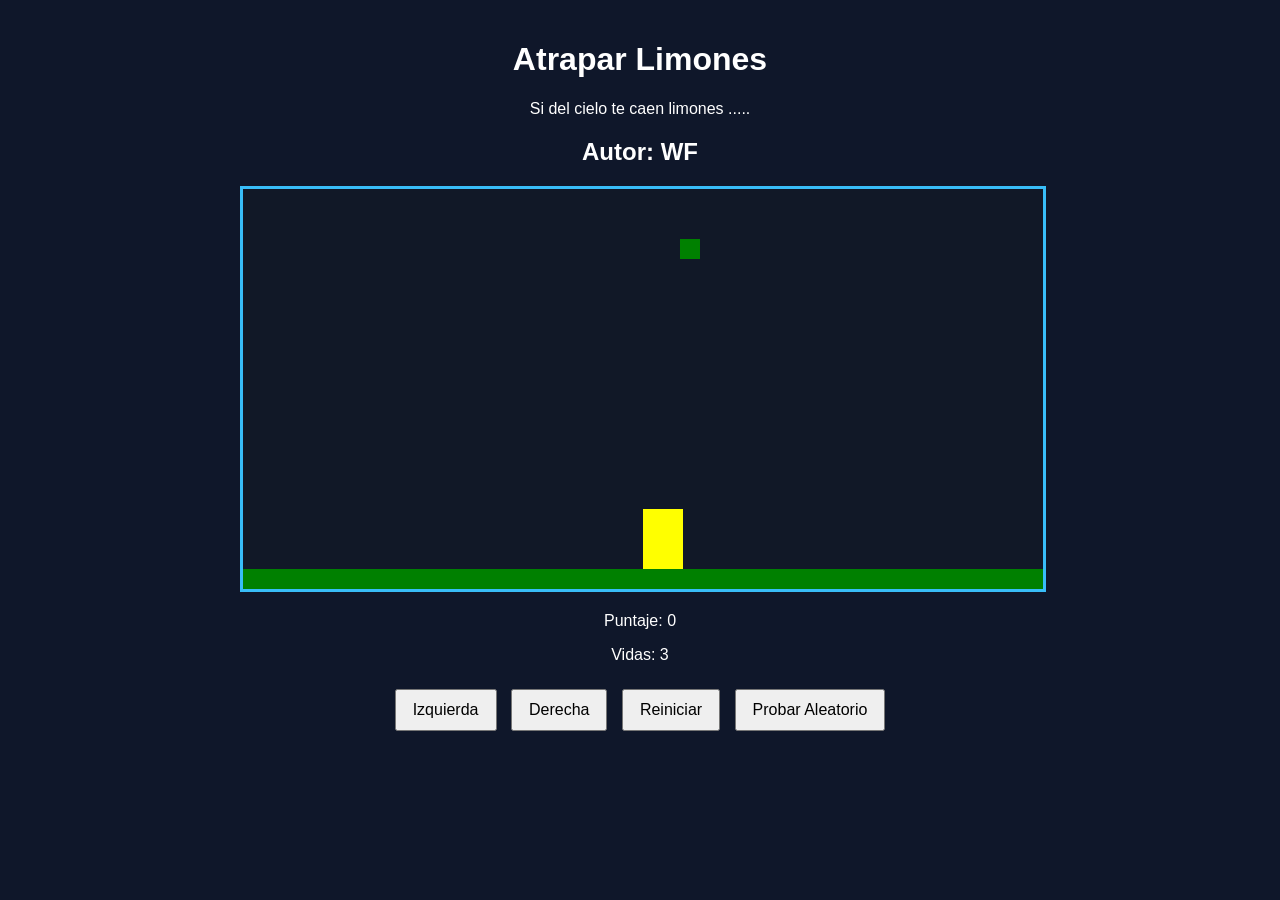
==== index.html @ 56ec03ef "renombrando html" ====
<!DOCTYPE html>
<html>
<head>
  <title>Caza Estrellas</title>
  <link rel="stylesheet" href="limones.css"/>
  <script src="utilis.js"></script>
 
 
</head>
<body onload="iniciar()">
  <div class="contenedor">
    <h1>Atrapar Limones</h1>
    <p>Si del cielo te caen limones ..... </p>
    <h2>Autor: WF</h2>
    <canvas id="areaJuego" width="800" height="400"></canvas>
    
    <div class="panel">
      <p>Puntaje: <span id="txtPuntaje">0</span></p>
      <p>Vidas: <span id="txtVidas">3</span></p>
    </div>
    <div class="botones">
      <button onclick="moverIzquierda()">Izquierda</button>
      <button onclick="moverDerecha()">Derecha</button>
      <button onclick="reiniciar()">Reiniciar</button>
      <button onclick="probarAleatorio()">Probar Aleatorio</button>
    </div>
  </div>
  <script src="limones.js"></script>
</body>
</html>
---- limones.css ----
body {
  font-family: Arial, sans-serif;
  background-color: #0f172a;
  color: white;
  text-align: center;
  margin: 0;
  padding: 20px;
}

.contenedor {
  max-width: 800px;
  margin: 0 auto;
}

canvas {
  background-color: #111827;
  border: 3px solid #38bdf8;
  display: block;
  margin: 20px auto;
}

.panel {
  margin: 20px 0;
}

.botones button {
  margin: 5px;
  padding: 10px 16px;
  font-size: 16px;
  cursor: pointer;
}
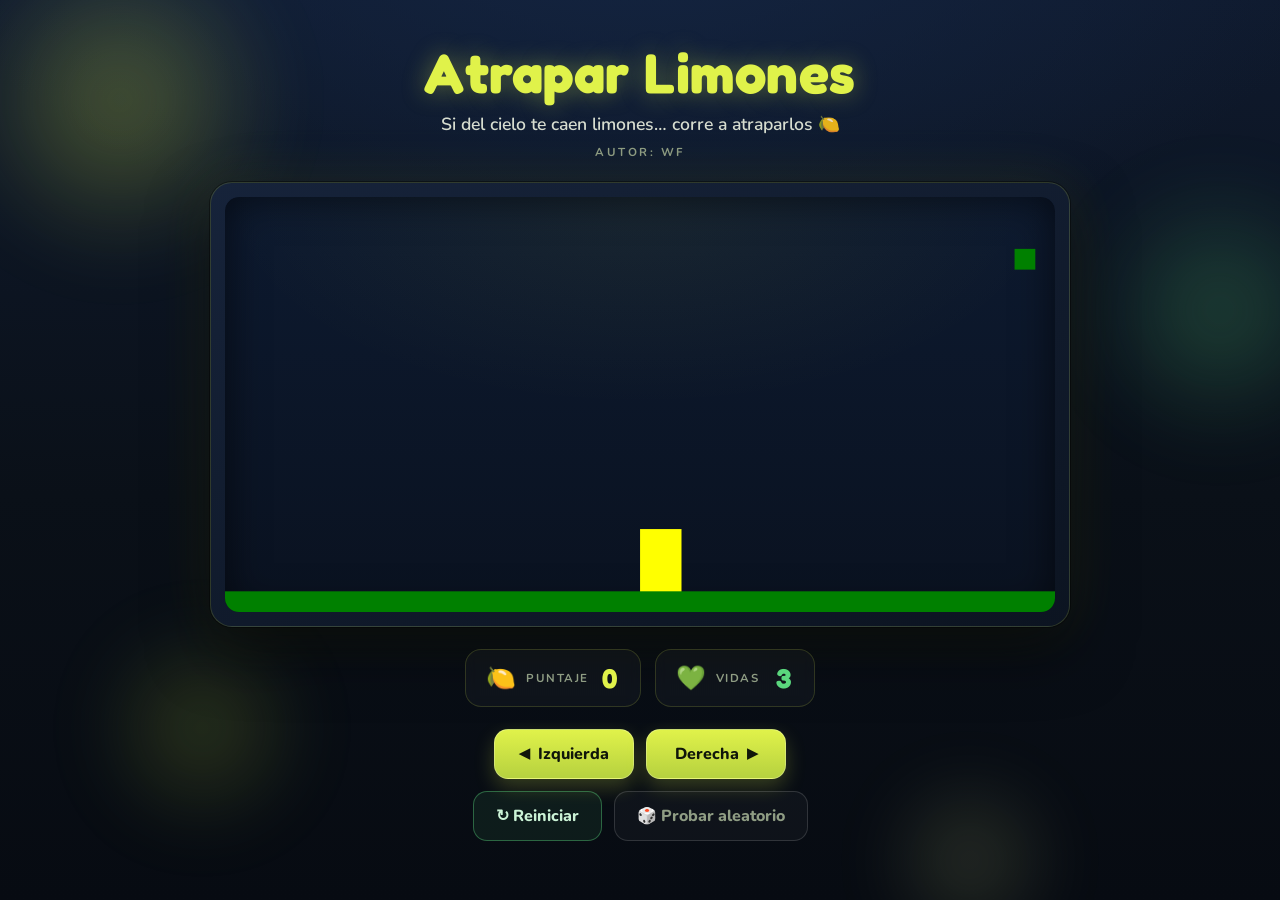
==== commit bdb95886: "aplicacion con IA y modificación en .css y .html para mejorar el juego" ====
--- a/index.html
+++ b/index.html
@@ -1,30 +1,63 @@
 <!DOCTYPE html>
-<html>
+<html lang="es">
 <head>
-  <title>Caza Estrellas</title>
+  <meta charset="UTF-8"/>
+  <meta name="viewport" content="width=device-width, initial-scale=1.0"/>
+  <title>🍋 Atrapar Limones</title>
+
+  <link rel="preconnect" href="https://fonts.googleapis.com"/>
+  <link rel="preconnect" href="https://fonts.gstatic.com" crossorigin/>
+  <link href="https://fonts.googleapis.com/css2?family=Fredoka:wght@400;500;600;700&family=Nunito:wght@400;600;700;800&display=swap" rel="stylesheet"/>
+
   <link rel="stylesheet" href="limones.css"/>
   <script src="utilis.js"></script>
- 
- 
 </head>
 <body onload="iniciar()">
-  <div class="contenedor">
-    <h1>Atrapar Limones</h1>
-    <p>Si del cielo te caen limones ..... </p>
-    <h2>Autor: WF</h2>
-    <canvas id="areaJuego" width="800" height="400"></canvas>
-    
-    <div class="panel">
-      <p>Puntaje: <span id="txtPuntaje">0</span></p>
-      <p>Vidas: <span id="txtVidas">3</span></p>
+
+  <!-- Atmósfera de fondo (decorativa) -->
+  <div class="cielo" aria-hidden="true">
+    <span class="orbe orbe--1"></span>
+    <span class="orbe orbe--2"></span>
+    <span class="orbe orbe--3"></span>
+    <span class="orbe orbe--4"></span>
+  </div>
+
+  <main class="contenedor">
+    <header class="cabecera">
+      <h1 class="titulo">Atrapar Limones</h1>
+      <p class="tagline">Si del cielo te caen limones… corre a atraparlos 🍋</p>
+      <p class="autor">Autor: WF</p>
+    </header>
+
+    <div class="pantalla">
+      <canvas id="areaJuego" width="800" height="400"></canvas>
     </div>
+
+    <section class="hud" aria-label="Marcador">
+      <div class="hud-item">
+        <span class="hud-icono">🍋</span>
+        <span class="hud-label">Puntaje</span>
+        <span class="hud-valor" id="txtPuntaje">0</span>
+      </div>
+      <div class="hud-item">
+        <span class="hud-icono">💚</span>
+        <span class="hud-label">Vidas</span>
+        <span class="hud-valor" id="txtVidas">3</span>
+      </div>
+    </section>
+
     <div class="botones">
-      <button onclick="moverIzquierda()">Izquierda</button>
-      <button onclick="moverDerecha()">Derecha</button>
-      <button onclick="reiniciar()">Reiniciar</button>
-      <button onclick="probarAleatorio()">Probar Aleatorio</button>
+      <div class="controles">
+        <button class="btn btn--dir" onclick="moverIzquierda()"><span class="flecha">◀</span> Izquierda</button>
+        <button class="btn btn--dir" onclick="moverDerecha()">Derecha <span class="flecha">▶</span></button>
+      </div>
+      <div class="acciones">
+        <button class="btn btn--reiniciar" onclick="reiniciar()">↻ Reiniciar</button>
+        <button class="btn btn--probar" onclick="probarAleatorio()">🎲 Probar aleatorio</button>
+      </div>
     </div>
-  </div>
+  </main>
+
   <script src="limones.js"></script>
 </body>
 </html>
--- a/limones.css
+++ b/limones.css
@@ -1,31 +1,287 @@
+/* ============================================================
+   ATRAPAR LIMONES — estilo cítrico nocturno 🍋
+   Limones que caen de un cielo oscuro
+   ============================================================ */
+
+:root {
+  /* Paleta: limón + hoja sobre cielo nocturno */
+  --noche:       #0a1018;                 /* fondo base                */
+  --noche-prof:  #0f1a2e;                 /* azul noche profundo       */
+  --limon:       #e0f24a;                 /* amarillo-lima principal   */
+  --limon-claro: #f4ffa0;                 /* limón pálido              */
+  --hoja:        #5ad67d;                 /* verde hoja                */
+  --corteza:     #b6d13f;                 /* verde cáscara / oliva     */
+  --crema:       #eef3e2;                 /* texto claro cálido        */
+  --niebla:      #8f9d84;                 /* texto atenuado            */
+  --linea:       rgba(224, 242, 74, 0.16); /* bordes tenues cítricos  */
+}
+
+* { box-sizing: border-box; }
+
 body {
-  font-family: Arial, sans-serif;
-  background-color: #0f172a;
-  color: white;
+  font-family: 'Nunito', system-ui, Arial, sans-serif;
+  background:
+    radial-gradient(1200px 600px at 50% -10%, #142542 0%, transparent 60%),
+    linear-gradient(180deg, var(--noche-prof) 0%, var(--noche) 55%, #070b12 100%);
+  background-attachment: fixed;
+  color: var(--crema);
   text-align: center;
   margin: 0;
-  padding: 20px;
-}
-
+  padding: 32px 20px 48px;
+  min-height: 100vh;
+  display: flex;
+  flex-direction: column;
+  align-items: center;
+  justify-content: center;
+  overflow-x: hidden;
+  position: relative;
+}
+
+/* ---- Bokeh cítrico de fondo (atmósfera) ---------------------- */
+.cielo {
+  position: fixed;
+  inset: 0;
+  z-index: -1;
+  pointer-events: none;
+  overflow: hidden;
+}
+.orbe {
+  position: absolute;
+  border-radius: 50%;
+  filter: blur(42px);
+  opacity: 0.35;
+  will-change: transform;
+}
+.orbe--1 {
+  width: 320px; height: 320px;
+  top: -60px; left: -40px;
+  background: radial-gradient(circle, rgba(224, 242, 74, 0.9), transparent 70%);
+  animation: flotar 22s ease-in-out infinite;
+}
+.orbe--2 {
+  width: 260px; height: 260px;
+  top: 20%; right: -70px;
+  background: radial-gradient(circle, rgba(90, 214, 125, 0.8), transparent 70%);
+  animation: flotar 28s ease-in-out infinite reverse;
+}
+.orbe--3 {
+  width: 200px; height: 200px;
+  bottom: 8%; left: 8%;
+  background: radial-gradient(circle, rgba(182, 209, 63, 0.8), transparent 70%);
+  animation: flotar 26s ease-in-out infinite;
+}
+.orbe--4 {
+  width: 160px; height: 160px;
+  bottom: -40px; right: 18%;
+  background: radial-gradient(circle, rgba(244, 255, 160, 0.7), transparent 70%);
+  animation: flotar 20s ease-in-out infinite reverse;
+}
+@keyframes flotar {
+  0%, 100% { transform: translate(0, 0); }
+  50%      { transform: translate(24px, -30px); }
+}
+
+/* ---- Contenedor --------------------------------------------- */
 .contenedor {
-  max-width: 800px;
+  position: relative;
+  width: 100%;
+  max-width: 860px;
   margin: 0 auto;
 }
 
-canvas {
-  background-color: #111827;
-  border: 3px solid #38bdf8;
+/* ---- Cabecera ----------------------------------------------- */
+.cabecera { margin-bottom: 22px; }
+
+.titulo {
+  font-family: 'Fredoka', sans-serif;
+  font-weight: 700;
+  font-size: clamp(2.2rem, 6vw, 3.5rem);
+  line-height: 1.05;
+  margin: 0;
+  letter-spacing: 0.5px;
+  color: var(--limon);
+  text-shadow: 0 0 24px rgba(224, 242, 74, 0.35);
+}
+.tagline {
+  font-size: clamp(0.95rem, 2.4vw, 1.1rem);
+  color: var(--crema);
+  opacity: 0.9;
+  margin: 10px 0 0;
+  font-weight: 600;
+}
+.autor {
+  font-size: 0.72rem;
+  text-transform: uppercase;
+  letter-spacing: 2.5px;
+  color: var(--niebla);
+  margin: 8px 0 0;
+  font-weight: 700;
+}
+
+/* ---- Pantalla / marco del canvas ---------------------------- */
+.pantalla {
+  position: relative;
+  width: 100%;
+  padding: 14px;
+  border-radius: 22px;
+  background: linear-gradient(160deg, #16233a, #0c1421);
+  border: 1px solid var(--linea);
+  box-shadow:
+    0 0 0 1px rgba(0, 0, 0, 0.4),
+    0 24px 60px rgba(0, 0, 0, 0.55),
+    0 0 60px rgba(224, 242, 74, 0.10);
+  animation: resplandor 6s ease-in-out infinite;
+}
+@keyframes resplandor {
+  0%, 100% {
+    box-shadow:
+      0 0 0 1px rgba(0, 0, 0, 0.4),
+      0 24px 60px rgba(0, 0, 0, 0.55),
+      0 0 50px rgba(224, 242, 74, 0.08);
+  }
+  50% {
+    box-shadow:
+      0 0 0 1px rgba(0, 0, 0, 0.4),
+      0 24px 60px rgba(0, 0, 0, 0.55),
+      0 0 80px rgba(224, 242, 74, 0.18);
+  }
+}
+
+/* IMPORTANTE: se conserva el id #areaJuego y sus atributos width/height */
+#areaJuego {
   display: block;
-  margin: 20px auto;
-}
-
-.panel {
-  margin: 20px 0;
-}
-
-.botones button {
-  margin: 5px;
-  padding: 10px 16px;
-  font-size: 16px;
+  width: 100%;
+  height: auto;
+  border-radius: 14px;
+  background:
+    radial-gradient(600px 300px at 50% 0%, rgba(224, 242, 74, 0.06), transparent 70%),
+    linear-gradient(180deg, #0d1a30 0%, #0a1220 100%);
+  box-shadow: inset 0 0 40px rgba(0, 0, 0, 0.6);
+}
+
+/* ---- HUD / marcador ----------------------------------------- */
+.hud {
+  display: flex;
+  gap: 14px;
+  justify-content: center;
+  flex-wrap: wrap;
+  margin: 22px 0;
+}
+.hud-item {
+  display: flex;
+  align-items: center;
+  gap: 10px;
+  padding: 12px 20px;
+  border-radius: 16px;
+  background: rgba(255, 255, 255, 0.03);
+  border: 1px solid var(--linea);
+  backdrop-filter: blur(6px);
+  min-width: 160px;
+}
+.hud-icono { font-size: 1.5rem; line-height: 1; }
+.hud-label {
+  font-size: 0.72rem;
+  text-transform: uppercase;
+  letter-spacing: 1.5px;
+  color: var(--niebla);
+  font-weight: 700;
+}
+.hud-valor {
+  font-family: 'Fredoka', sans-serif;
+  font-weight: 700;
+  font-size: 1.7rem;
+  margin-left: auto;
+  min-width: 1.4ch;
+  color: var(--limon);
+}
+.hud-item:last-child .hud-valor { color: var(--hoja); }
+
+/* ---- Botones ------------------------------------------------ */
+.botones {
+  display: flex;
+  flex-direction: column;
+  gap: 12px;
+  align-items: center;
+}
+.controles,
+.acciones {
+  display: flex;
+  gap: 12px;
+  flex-wrap: wrap;
+  justify-content: center;
+}
+
+.btn {
+  font-family: 'Nunito', sans-serif;
+  font-weight: 800;
+  font-size: 1rem;
+  padding: 13px 22px;
+  border-radius: 14px;
+  border: 1px solid transparent;
   cursor: pointer;
+  transition: transform 0.12s ease, box-shadow 0.2s ease,
+              background 0.2s ease, border-color 0.2s ease, color 0.2s ease;
+  display: inline-flex;
+  align-items: center;
+  gap: 8px;
+  color: var(--crema);
+  background: rgba(255, 255, 255, 0.04);
+}
+.btn:hover  { transform: translateY(-2px); }
+.btn:active { transform: translateY(1px) scale(0.98); }
+.btn:focus-visible {
+  outline: 3px solid var(--limon-claro);
+  outline-offset: 2px;
+}
+
+/* Direccionales — control primario */
+.btn--dir {
+  background: linear-gradient(180deg, var(--limon), var(--corteza));
+  color: #10160a;
+  border-color: rgba(255, 255, 255, 0.25);
+  box-shadow: 0 8px 20px rgba(224, 242, 74, 0.22);
+  min-width: 140px;
+  justify-content: center;
+}
+.btn--dir:hover { box-shadow: 0 12px 28px rgba(224, 242, 74, 0.35); }
+.flecha { font-size: 0.85rem; }
+
+/* Reiniciar — secundario (verde hoja) */
+.btn--reiniciar {
+  background: rgba(90, 214, 125, 0.08);
+  border-color: rgba(90, 214, 125, 0.4);
+  color: #cbf3d6;
+}
+.btn--reiniciar:hover {
+  background: rgba(90, 214, 125, 0.16);
+  border-color: var(--hoja);
+}
+
+/* Probar aleatorio — terciario / discreto */
+.btn--probar {
+  background: rgba(255, 255, 255, 0.03);
+  border-color: rgba(255, 255, 255, 0.14);
+  color: var(--niebla);
+}
+.btn--probar:hover {
+  background: rgba(255, 255, 255, 0.07);
+  border-color: rgba(224, 242, 74, 0.4);
+  color: var(--limon-claro);
+}
+
+/* ---- Responsive --------------------------------------------- */
+@media (max-width: 520px) {
+  body { padding: 20px 14px 32px; }
+  .controles,
+  .acciones { width: 100%; }
+  .controles .btn,
+  .acciones .btn { flex: 1 1 auto; min-width: 0; }
+  .hud-item { flex: 1 1 auto; min-width: 130px; }
+}
+
+/* ---- Accesibilidad: menos movimiento ------------------------ */
+@media (prefers-reduced-motion: reduce) {
+  .orbe,
+  .pantalla { animation: none; }
+  .btn { transition: none; }
 }
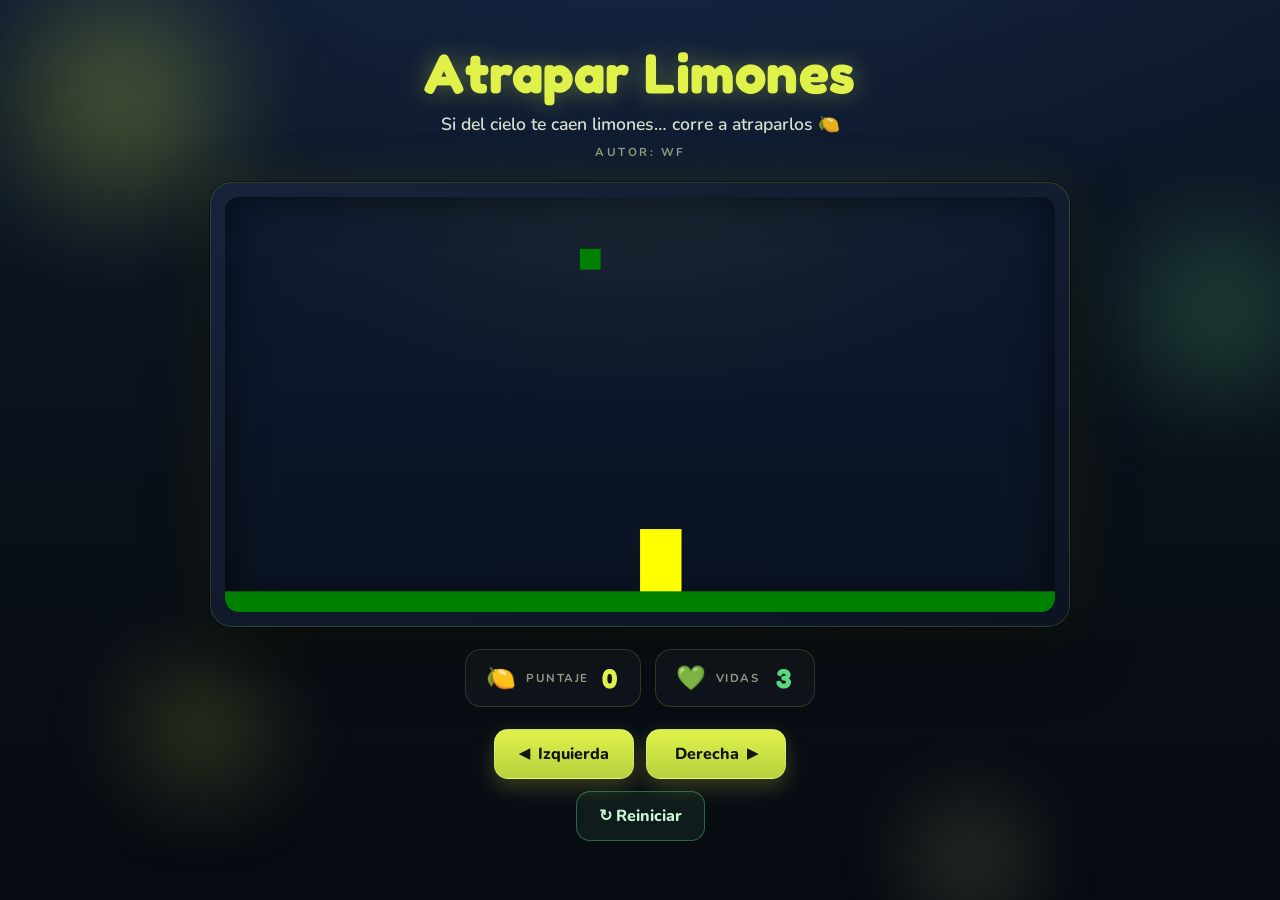
==== commit 7f2c0e77: "eliminando el probarAleatorio" ====
--- a/index.html
+++ b/index.html
@@ -53,8 +53,7 @@
       </div>
       <div class="acciones">
         <button class="btn btn--reiniciar" onclick="reiniciar()">↻ Reiniciar</button>
-        <button class="btn btn--probar" onclick="probarAleatorio()">🎲 Probar aleatorio</button>
-      </div>
+         </div>
     </div>
   </main>
 
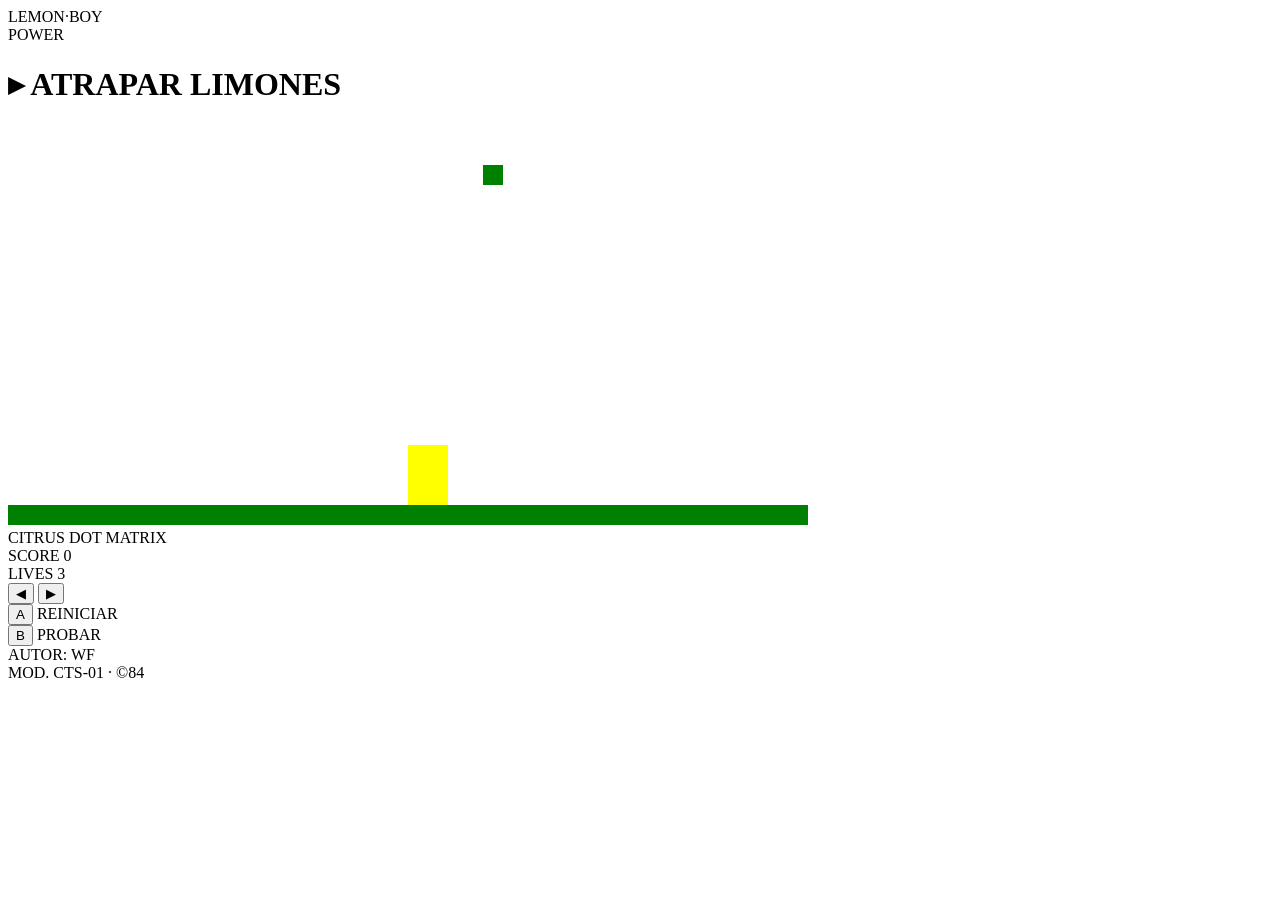
==== commit 315bf6c9: "segunda modificación después del restore" ====
--- a/index.html
+++ b/index.html
@@ -3,57 +3,89 @@
 <head>
   <meta charset="UTF-8"/>
   <meta name="viewport" content="width=device-width, initial-scale=1.0"/>
-  <title>🍋 Atrapar Limones</title>
+  <title>LEMON·BOY — Atrapar Limones</title>
 
   <link rel="preconnect" href="https://fonts.googleapis.com"/>
   <link rel="preconnect" href="https://fonts.gstatic.com" crossorigin/>
-  <link href="https://fonts.googleapis.com/css2?family=Fredoka:wght@400;500;600;700&family=Nunito:wght@400;600;700;800&display=swap" rel="stylesheet"/>
+  <link href="https://fonts.googleapis.com/css2?family=Press+Start+2P&family=VT323&display=swap" rel="stylesheet"/>
 
-  <link rel="stylesheet" href="limones.css"/>
+  <link rel="stylesheet" href="limones_retro.css"/>
   <script src="utilis.js"></script>
 </head>
 <body onload="iniciar()">
 
-  <!-- Atmósfera de fondo (decorativa) -->
-  <div class="cielo" aria-hidden="true">
-    <span class="orbe orbe--1"></span>
-    <span class="orbe orbe--2"></span>
-    <span class="orbe orbe--3"></span>
-    <span class="orbe orbe--4"></span>
-  </div>
+  <main class="consola">
+    <!-- tornillos -->
+    <span class="tornillo tornillo--tl" aria-hidden="true"></span>
+    <span class="tornillo tornillo--tr" aria-hidden="true"></span>
+    <span class="tornillo tornillo--bl" aria-hidden="true"></span>
+    <span class="tornillo tornillo--br" aria-hidden="true"></span>
 
-  <main class="contenedor">
-    <header class="cabecera">
-      <h1 class="titulo">Atrapar Limones</h1>
-      <p class="tagline">Si del cielo te caen limones… corre a atraparlos 🍋</p>
-      <p class="autor">Autor: WF</p>
-    </header>
-
-    <div class="pantalla">
-      <canvas id="areaJuego" width="800" height="400"></canvas>
+    <!-- barra superior -->
+    <div class="barra-top">
+      <span class="marca">LEMON<span class="punto">·</span>BOY</span>
+      <div class="estado">
+        <span class="power">
+          <span class="led" aria-hidden="true"></span>
+          <span class="power-txt">POWER</span>
+        </span>
+        <span class="rejilla" aria-hidden="true"></span>
+      </div>
     </div>
 
-    <section class="hud" aria-label="Marcador">
-      <div class="hud-item">
-        <span class="hud-icono">🍋</span>
-        <span class="hud-label">Puntaje</span>
-        <span class="hud-valor" id="txtPuntaje">0</span>
+    <!-- pantalla -->
+    <div class="pantalla">
+      <div class="pantalla-top">
+        <h1 class="titulo">▸ ATRAPAR LIMONES</h1>
       </div>
-      <div class="hud-item">
-        <span class="hud-icono">💚</span>
-        <span class="hud-label">Vidas</span>
-        <span class="hud-valor" id="txtVidas">3</span>
+      <div class="crt">
+        <canvas id="areaJuego" width="800" height="400"></canvas>
+      </div>
+    </div>
+
+    <div class="deco-line">
+      <span class="texto">CITRUS DOT MATRIX</span>
+      <span class="rayas" aria-hidden="true"></span>
+    </div>
+
+    <!-- marcador LCD -->
+    <section class="panel-lcd" aria-label="Marcador">
+      <div class="lcd">
+        <span class="lcd-label">SCORE</span>
+        <span class="lcd-valor" id="txtPuntaje">0</span>
+      </div>
+      <div class="lcd">
+        <span class="lcd-label">LIVES</span>
+        <span class="lcd-valor" id="txtVidas">3</span>
       </div>
     </section>
 
-    <div class="botones">
-      <div class="controles">
-        <button class="btn btn--dir" onclick="moverIzquierda()"><span class="flecha">◀</span> Izquierda</button>
-        <button class="btn btn--dir" onclick="moverDerecha()">Derecha <span class="flecha">▶</span></button>
+    <!-- controles -->
+    <div class="controles">
+      <div class="dpad" role="group" aria-label="Movimiento">
+        <span class="dpad-v" aria-hidden="true"></span>
+        <span class="dpad-h" aria-hidden="true"></span>
+        <span class="dpad-centro" aria-hidden="true"></span>
+        <button class="dpad-btn dpad-izq" onclick="moverIzquierda()" aria-label="Mover a la izquierda">◀</button>
+        <button class="dpad-btn dpad-der" onclick="moverDerecha()" aria-label="Mover a la derecha">▶</button>
       </div>
+
       <div class="acciones">
-        <button class="btn btn--reiniciar" onclick="reiniciar()">↻ Reiniciar</button>
-         </div>
+        <div class="par-boton">
+          <button class="btn-accion" onclick="reiniciar()" aria-label="Reiniciar">A</button>
+          <span class="etiqueta">REINICIAR</span>
+        </div>
+        <div class="par-boton">
+          <button class="btn-accion" onclick="probarAleatorio()" aria-label="Probar aleatorio">B</button>
+          <span class="etiqueta">PROBAR</span>
+        </div>
+      </div>
+    </div>
+
+    <!-- barra inferior -->
+    <div class="barra-bot">
+      <span class="firma">AUTOR: WF<br/>MOD. CTS-01 · ©84</span>
+      <span class="altavoz" aria-hidden="true"></span>
     </div>
   </main>
 
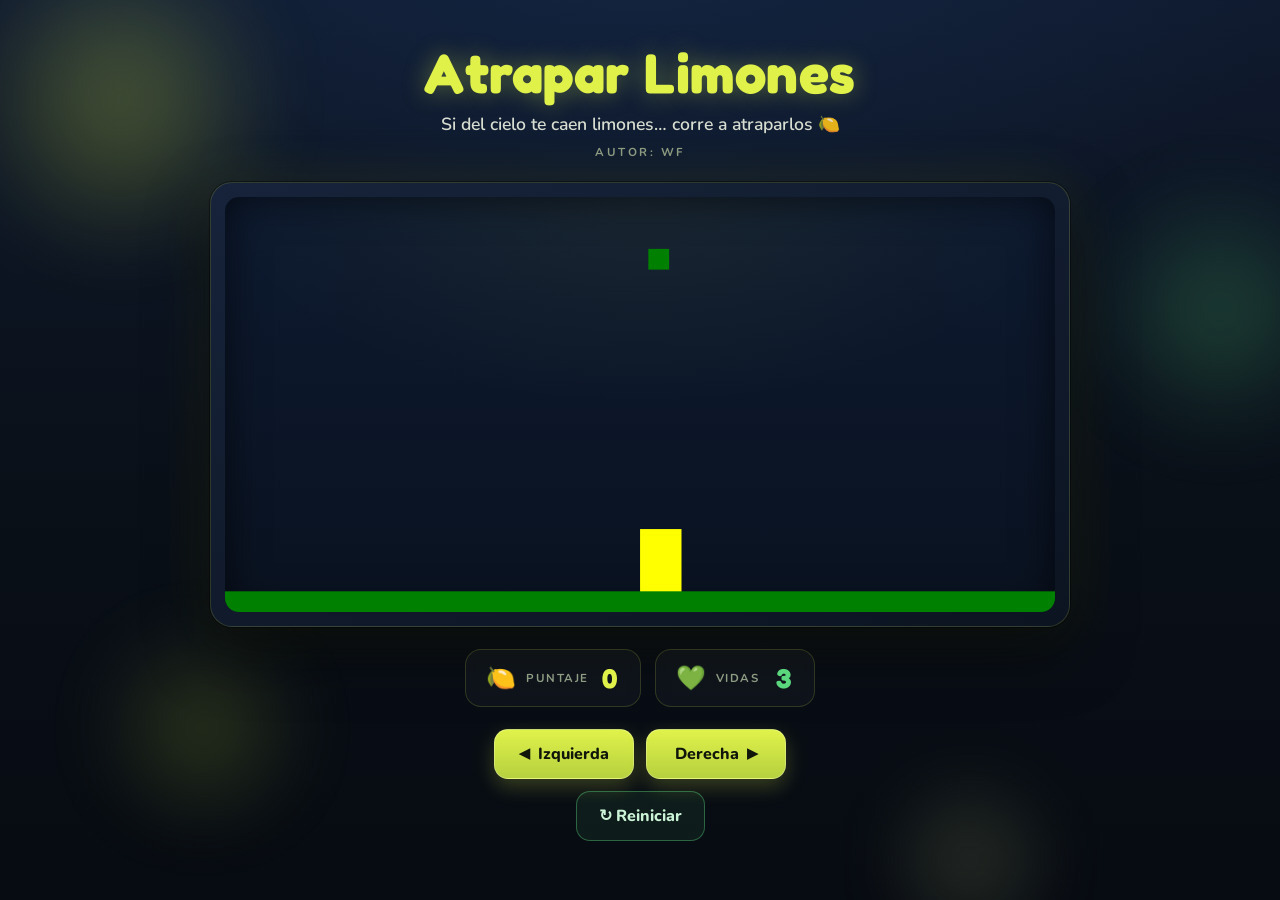
==== commit 3a3f355d: "correción y lista para publicar en web" ====
--- a/index.html
+++ b/index.html
@@ -3,92 +3,63 @@
 <head>
   <meta charset="UTF-8"/>
   <meta name="viewport" content="width=device-width, initial-scale=1.0"/>
-  <title>LEMON·BOY — Atrapar Limones</title>
-
+  <title>🍋 Atrapar Limones</title>
+  
+  <link rel="icon" type="image/png" href="W.png"/>
   <link rel="preconnect" href="https://fonts.googleapis.com"/>
   <link rel="preconnect" href="https://fonts.gstatic.com" crossorigin/>
-  <link href="https://fonts.googleapis.com/css2?family=Press+Start+2P&family=VT323&display=swap" rel="stylesheet"/>
+  <link href="https://fonts.googleapis.com/css2?family=Fredoka:wght@400;500;600;700&family=Nunito:wght@400;600;700;800&display=swap" rel="stylesheet"/>
 
-  <link rel="stylesheet" href="limones_retro.css"/>
+  <link rel="stylesheet" href="limones.css"/>
   <script src="utilis.js"></script>
 </head>
 <body onload="iniciar()">
 
-  <main class="consola">
-    <!-- tornillos -->
-    <span class="tornillo tornillo--tl" aria-hidden="true"></span>
-    <span class="tornillo tornillo--tr" aria-hidden="true"></span>
-    <span class="tornillo tornillo--bl" aria-hidden="true"></span>
-    <span class="tornillo tornillo--br" aria-hidden="true"></span>
+  <!-- Atmósfera de fondo (decorativa) -->
+  <div class="cielo" aria-hidden="true">
+    <span class="orbe orbe--1"></span>
+    <span class="orbe orbe--2"></span>
+    <span class="orbe orbe--3"></span>
+    <span class="orbe orbe--4"></span>
+  </div>
 
-    <!-- barra superior -->
-    <div class="barra-top">
-      <span class="marca">LEMON<span class="punto">·</span>BOY</span>
-      <div class="estado">
-        <span class="power">
-          <span class="led" aria-hidden="true"></span>
-          <span class="power-txt">POWER</span>
-        </span>
-        <span class="rejilla" aria-hidden="true"></span>
-      </div>
+  <main class="contenedor">
+    <header class="cabecera">
+      <h1 class="titulo">Atrapar Limones</h1>
+      <p class="tagline">Si del cielo te caen limones… corre a atraparlos 🍋</p>
+      <p class="autor">Autor: WF</p>
+    </header>
+
+    <div class="pantalla">
+      <canvas id="areaJuego" width="800" height="400"></canvas>
     </div>
 
-    <!-- pantalla -->
-    <div class="pantalla">
-      <div class="pantalla-top">
-        <h1 class="titulo">▸ ATRAPAR LIMONES</h1>
+    <section class="hud" aria-label="Marcador">
+      <div class="hud-item">
+        <span class="hud-icono">🍋</span>
+        <span class="hud-label">Puntaje</span>
+        <span class="hud-valor" id="txtPuntaje">0</span>
       </div>
-      <div class="crt">
-        <canvas id="areaJuego" width="800" height="400"></canvas>
-      </div>
-    </div>
-
-    <div class="deco-line">
-      <span class="texto">CITRUS DOT MATRIX</span>
-      <span class="rayas" aria-hidden="true"></span>
-    </div>
-
-    <!-- marcador LCD -->
-    <section class="panel-lcd" aria-label="Marcador">
-      <div class="lcd">
-        <span class="lcd-label">SCORE</span>
-        <span class="lcd-valor" id="txtPuntaje">0</span>
-      </div>
-      <div class="lcd">
-        <span class="lcd-label">LIVES</span>
-        <span class="lcd-valor" id="txtVidas">3</span>
+      <div class="hud-item">
+        <span class="hud-icono">💚</span>
+        <span class="hud-label">Vidas</span>
+        <span class="hud-valor" id="txtVidas">3</span>
       </div>
     </section>
 
-    <!-- controles -->
-    <div class="controles">
-      <div class="dpad" role="group" aria-label="Movimiento">
-        <span class="dpad-v" aria-hidden="true"></span>
-        <span class="dpad-h" aria-hidden="true"></span>
-        <span class="dpad-centro" aria-hidden="true"></span>
-        <button class="dpad-btn dpad-izq" onclick="moverIzquierda()" aria-label="Mover a la izquierda">◀</button>
-        <button class="dpad-btn dpad-der" onclick="moverDerecha()" aria-label="Mover a la derecha">▶</button>
+    <div class="botones">
+      <div class="controles">
+        <button class="btn btn--dir" onclick="moverIzquierda()"><span class="flecha">◀</span> Izquierda</button>
+        <button class="btn btn--dir" onclick="moverDerecha()">Derecha <span class="flecha">▶</span></button>
       </div>
-
       <div class="acciones">
-        <div class="par-boton">
-          <button class="btn-accion" onclick="reiniciar()" aria-label="Reiniciar">A</button>
-          <span class="etiqueta">REINICIAR</span>
-        </div>
-        <div class="par-boton">
-          <button class="btn-accion" onclick="probarAleatorio()" aria-label="Probar aleatorio">B</button>
-          <span class="etiqueta">PROBAR</span>
-        </div>
-      </div>
-    </div>
-
-    <!-- barra inferior -->
-    <div class="barra-bot">
-      <span class="firma">AUTOR: WF<br/>MOD. CTS-01 · ©84</span>
-      <span class="altavoz" aria-hidden="true"></span>
+        <button class="btn btn--reiniciar" onclick="reiniciar()">↻ Reiniciar</button>
+         </div>
     </div>
   </main>
 
   <script src="limones.js"></script>
+
+   
 </body>
 </html>
--- a/limones.css
+++ b/limones.css
@@ -0,0 +1,287 @@
+/* ============================================================
+   ATRAPAR LIMONES — estilo cítrico nocturno 🍋
+   Limones que caen de un cielo oscuro
+   ============================================================ */
+
+:root {
+  /* Paleta: limón + hoja sobre cielo nocturno */
+  --noche:       #0a1018;                 /* fondo base                */
+  --noche-prof:  #0f1a2e;                 /* azul noche profundo       */
+  --limon:       #e0f24a;                 /* amarillo-lima principal   */
+  --limon-claro: #f4ffa0;                 /* limón pálido              */
+  --hoja:        #5ad67d;                 /* verde hoja                */
+  --corteza:     #b6d13f;                 /* verde cáscara / oliva     */
+  --crema:       #eef3e2;                 /* texto claro cálido        */
+  --niebla:      #8f9d84;                 /* texto atenuado            */
+  --linea:       rgba(224, 242, 74, 0.16); /* bordes tenues cítricos  */
+}
+
+* { box-sizing: border-box; }
+
+body {
+  font-family: 'Nunito', system-ui, Arial, sans-serif;
+  background:
+    radial-gradient(1200px 600px at 50% -10%, #142542 0%, transparent 60%),
+    linear-gradient(180deg, var(--noche-prof) 0%, var(--noche) 55%, #070b12 100%);
+  background-attachment: fixed;
+  color: var(--crema);
+  text-align: center;
+  margin: 0;
+  padding: 32px 20px 48px;
+  min-height: 100vh;
+  display: flex;
+  flex-direction: column;
+  align-items: center;
+  justify-content: center;
+  overflow-x: hidden;
+  position: relative;
+}
+
+/* ---- Bokeh cítrico de fondo (atmósfera) ---------------------- */
+.cielo {
+  position: fixed;
+  inset: 0;
+  z-index: -1;
+  pointer-events: none;
+  overflow: hidden;
+}
+.orbe {
+  position: absolute;
+  border-radius: 50%;
+  filter: blur(42px);
+  opacity: 0.35;
+  will-change: transform;
+}
+.orbe--1 {
+  width: 320px; height: 320px;
+  top: -60px; left: -40px;
+  background: radial-gradient(circle, rgba(224, 242, 74, 0.9), transparent 70%);
+  animation: flotar 22s ease-in-out infinite;
+}
+.orbe--2 {
+  width: 260px; height: 260px;
+  top: 20%; right: -70px;
+  background: radial-gradient(circle, rgba(90, 214, 125, 0.8), transparent 70%);
+  animation: flotar 28s ease-in-out infinite reverse;
+}
+.orbe--3 {
+  width: 200px; height: 200px;
+  bottom: 8%; left: 8%;
+  background: radial-gradient(circle, rgba(182, 209, 63, 0.8), transparent 70%);
+  animation: flotar 26s ease-in-out infinite;
+}
+.orbe--4 {
+  width: 160px; height: 160px;
+  bottom: -40px; right: 18%;
+  background: radial-gradient(circle, rgba(244, 255, 160, 0.7), transparent 70%);
+  animation: flotar 20s ease-in-out infinite reverse;
+}
+@keyframes flotar {
+  0%, 100% { transform: translate(0, 0); }
+  50%      { transform: translate(24px, -30px); }
+}
+
+/* ---- Contenedor --------------------------------------------- */
+.contenedor {
+  position: relative;
+  width: 100%;
+  max-width: 860px;
+  margin: 0 auto;
+}
+
+/* ---- Cabecera ----------------------------------------------- */
+.cabecera { margin-bottom: 22px; }
+
+.titulo {
+  font-family: 'Fredoka', sans-serif;
+  font-weight: 700;
+  font-size: clamp(2.2rem, 6vw, 3.5rem);
+  line-height: 1.05;
+  margin: 0;
+  letter-spacing: 0.5px;
+  color: var(--limon);
+  text-shadow: 0 0 24px rgba(224, 242, 74, 0.35);
+}
+.tagline {
+  font-size: clamp(0.95rem, 2.4vw, 1.1rem);
+  color: var(--crema);
+  opacity: 0.9;
+  margin: 10px 0 0;
+  font-weight: 600;
+}
+.autor {
+  font-size: 0.72rem;
+  text-transform: uppercase;
+  letter-spacing: 2.5px;
+  color: var(--niebla);
+  margin: 8px 0 0;
+  font-weight: 700;
+}
+
+/* ---- Pantalla / marco del canvas ---------------------------- */
+.pantalla {
+  position: relative;
+  width: 100%;
+  padding: 14px;
+  border-radius: 22px;
+  background: linear-gradient(160deg, #16233a, #0c1421);
+  border: 1px solid var(--linea);
+  box-shadow:
+    0 0 0 1px rgba(0, 0, 0, 0.4),
+    0 24px 60px rgba(0, 0, 0, 0.55),
+    0 0 60px rgba(224, 242, 74, 0.10);
+  animation: resplandor 6s ease-in-out infinite;
+}
+@keyframes resplandor {
+  0%, 100% {
+    box-shadow:
+      0 0 0 1px rgba(0, 0, 0, 0.4),
+      0 24px 60px rgba(0, 0, 0, 0.55),
+      0 0 50px rgba(224, 242, 74, 0.08);
+  }
+  50% {
+    box-shadow:
+      0 0 0 1px rgba(0, 0, 0, 0.4),
+      0 24px 60px rgba(0, 0, 0, 0.55),
+      0 0 80px rgba(224, 242, 74, 0.18);
+  }
+}
+
+/* IMPORTANTE: se conserva el id #areaJuego y sus atributos width/height */
+#areaJuego {
+  display: block;
+  width: 100%;
+  height: auto;
+  border-radius: 14px;
+  background:
+    radial-gradient(600px 300px at 50% 0%, rgba(224, 242, 74, 0.06), transparent 70%),
+    linear-gradient(180deg, #0d1a30 0%, #0a1220 100%);
+  box-shadow: inset 0 0 40px rgba(0, 0, 0, 0.6);
+}
+
+/* ---- HUD / marcador ----------------------------------------- */
+.hud {
+  display: flex;
+  gap: 14px;
+  justify-content: center;
+  flex-wrap: wrap;
+  margin: 22px 0;
+}
+.hud-item {
+  display: flex;
+  align-items: center;
+  gap: 10px;
+  padding: 12px 20px;
+  border-radius: 16px;
+  background: rgba(255, 255, 255, 0.03);
+  border: 1px solid var(--linea);
+  backdrop-filter: blur(6px);
+  min-width: 160px;
+}
+.hud-icono { font-size: 1.5rem; line-height: 1; }
+.hud-label {
+  font-size: 0.72rem;
+  text-transform: uppercase;
+  letter-spacing: 1.5px;
+  color: var(--niebla);
+  font-weight: 700;
+}
+.hud-valor {
+  font-family: 'Fredoka', sans-serif;
+  font-weight: 700;
+  font-size: 1.7rem;
+  margin-left: auto;
+  min-width: 1.4ch;
+  color: var(--limon);
+}
+.hud-item:last-child .hud-valor { color: var(--hoja); }
+
+/* ---- Botones ------------------------------------------------ */
+.botones {
+  display: flex;
+  flex-direction: column;
+  gap: 12px;
+  align-items: center;
+}
+.controles,
+.acciones {
+  display: flex;
+  gap: 12px;
+  flex-wrap: wrap;
+  justify-content: center;
+}
+
+.btn {
+  font-family: 'Nunito', sans-serif;
+  font-weight: 800;
+  font-size: 1rem;
+  padding: 13px 22px;
+  border-radius: 14px;
+  border: 1px solid transparent;
+  cursor: pointer;
+  transition: transform 0.12s ease, box-shadow 0.2s ease,
+              background 0.2s ease, border-color 0.2s ease, color 0.2s ease;
+  display: inline-flex;
+  align-items: center;
+  gap: 8px;
+  color: var(--crema);
+  background: rgba(255, 255, 255, 0.04);
+}
+.btn:hover  { transform: translateY(-2px); }
+.btn:active { transform: translateY(1px) scale(0.98); }
+.btn:focus-visible {
+  outline: 3px solid var(--limon-claro);
+  outline-offset: 2px;
+}
+
+/* Direccionales — control primario */
+.btn--dir {
+  background: linear-gradient(180deg, var(--limon), var(--corteza));
+  color: #10160a;
+  border-color: rgba(255, 255, 255, 0.25);
+  box-shadow: 0 8px 20px rgba(224, 242, 74, 0.22);
+  min-width: 140px;
+  justify-content: center;
+}
+.btn--dir:hover { box-shadow: 0 12px 28px rgba(224, 242, 74, 0.35); }
+.flecha { font-size: 0.85rem; }
+
+/* Reiniciar — secundario (verde hoja) */
+.btn--reiniciar {
+  background: rgba(90, 214, 125, 0.08);
+  border-color: rgba(90, 214, 125, 0.4);
+  color: #cbf3d6;
+}
+.btn--reiniciar:hover {
+  background: rgba(90, 214, 125, 0.16);
+  border-color: var(--hoja);
+}
+
+/* Probar aleatorio — terciario / discreto */
+.btn--probar {
+  background: rgba(255, 255, 255, 0.03);
+  border-color: rgba(255, 255, 255, 0.14);
+  color: var(--niebla);
+}
+.btn--probar:hover {
+  background: rgba(255, 255, 255, 0.07);
+  border-color: rgba(224, 242, 74, 0.4);
+  color: var(--limon-claro);
+}
+
+/* ---- Responsive --------------------------------------------- */
+@media (max-width: 520px) {
+  body { padding: 20px 14px 32px; }
+  .controles,
+  .acciones { width: 100%; }
+  .controles .btn,
+  .acciones .btn { flex: 1 1 auto; min-width: 0; }
+  .hud-item { flex: 1 1 auto; min-width: 130px; }
+}
+
+/* ---- Accesibilidad: menos movimiento ------------------------ */
+@media (prefers-reduced-motion: reduce) {
+  .orbe,
+  .pantalla { animation: none; }
+  .btn { transition: none; }
+}
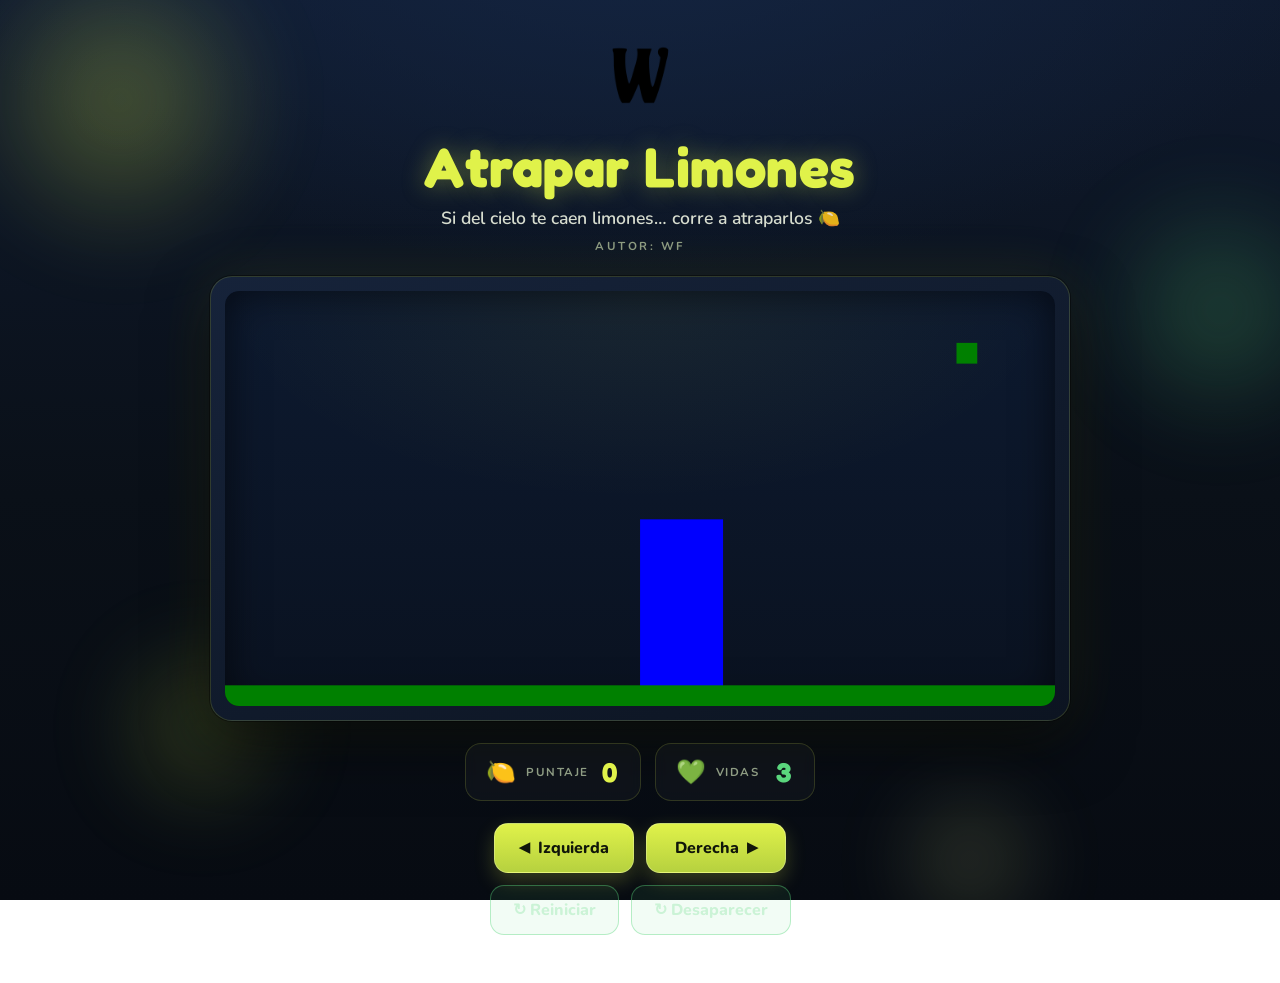
==== commit fa7dd4fb: "Act innecesaria xd" ====
--- a/index.html
+++ b/index.html
@@ -54,6 +54,7 @@
       </div>
       <div class="acciones">
         <button class="btn btn--reiniciar" onclick="reiniciar()">↻ Reiniciar</button>
+        <button class="btn btn--reiniciar" onclick="desaparecerPersonajes()">↻ Desaparecer</button>
          </div>
     </div>
   </main>
--- a/limones.css
+++ b/limones.css
@@ -284,4 +284,14 @@
   .orbe,
   .pantalla { animation: none; }
   .btn { transition: none; }
+}
+
+.cabecera::before {
+    content: "";
+    display: block;
+    width: 90px;
+    height: 90px;
+    margin: 0 auto 15px;
+    background: url("W.png") no-repeat center;
+    background-size: contain;
 }
